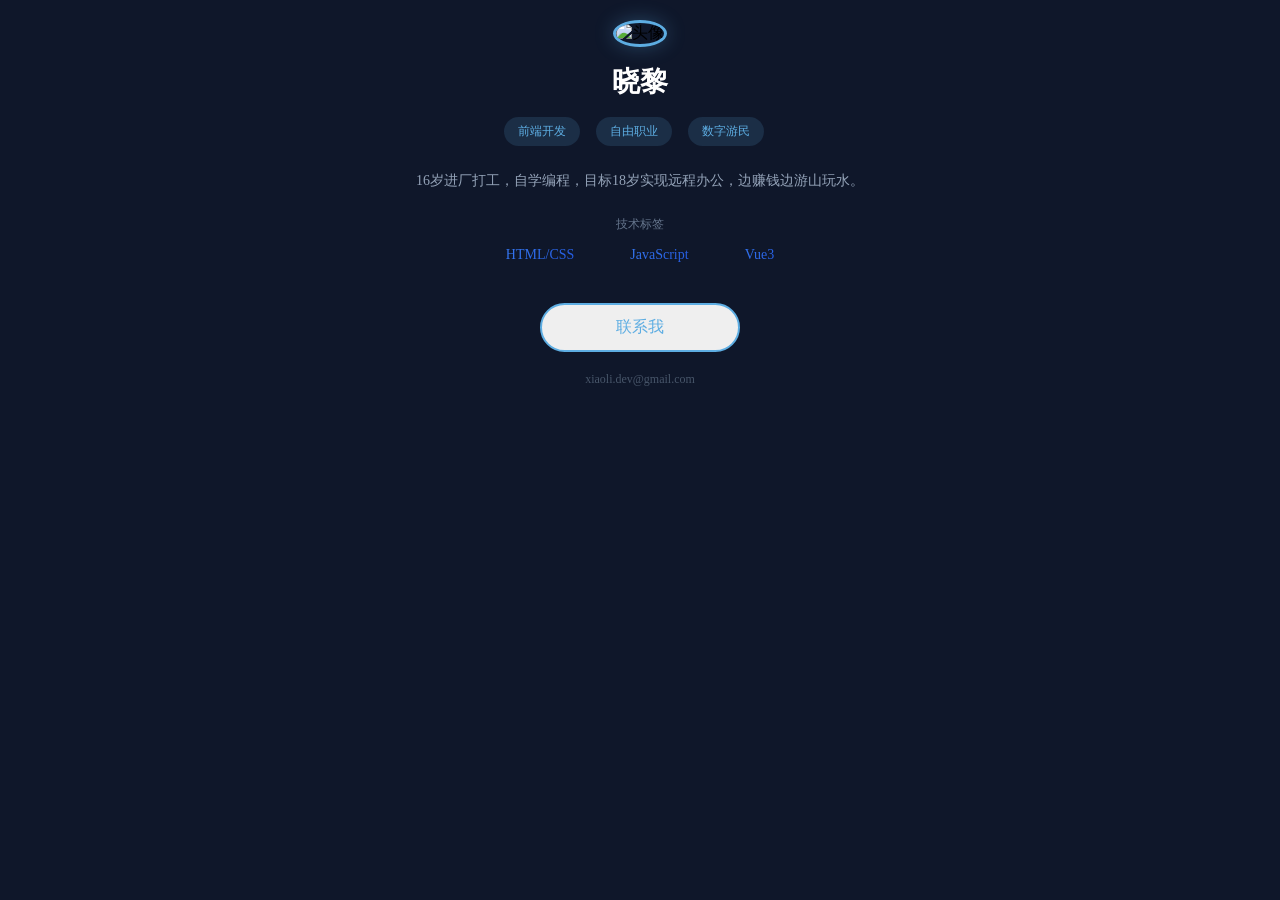
==== index.html @ c0bd6087 "Add files via upload" ====
<!DOCTYPE html>
<html lang="en">

<head>
  <meta charset="UTF-8">
  <meta name="viewport" content="width=device-width, initial-scale=1.0">
  <title>个人名片页</title>
  <style>
    /* 初始化 导入样式初始化.css */
    @import url(./样式初始化.css);

    body {
      width: 100%;
      background-color: #0f172a;
      padding: 20px;
    }

    .Avatar {
      width: 100px;
      height: 100px;
      border-radius: 50%;
      margin-bottom: 20px;
      border: 3px solid #5DADE2;
      box-shadow: 0 0 20px rgba(93, 173, 226, 0.3);
      margin: 0 auto;
    }

    .header {
      text-align: center;
    }

    .main .name {
      /* 主体居中 */
      text-align: center;
      font-size: 28px;
      font-weight: 600;
      color: #fff;
      margin-top: 16px;
    }

    .main .desc {
      margin-top: 16px;
      /* 文字居中 */
      text-align: center;
    }

    .main .desc span {
      font-size: 12px;
      font-weight: 400;
      color: #5DADE2;
      background-color: rgba(93, 173, 226, 0.15);
      padding: 6px 14px;
      border-radius: 20px;
      display: inline-block;
      box-shadow: 1px solid rgba(93, 173, 226, 0.3);
      margin-right: 12px;
    }

    .main .desc2 {
      /* 主体居中 */
      text-align: center;
      /* 文字居中 */
      line-height: 24px;
      /* 行高 */
      line-height: 1.6;
      font-size: 14px;
      color: #94a3b8;
      margin-top: 24px;
    }

    .desc3 {
      margin-top: 24px;
      /* 文字居中 */
      text-align: center;
    }

    .desc3 .title {
      font-size: 12px;
      font-weight: 400;
      color: #64748b;
      /* 文字居中 */
      text-align: center;
      margin-bottom: 12px;
    }

    .desc3 span {
      font-size: 14px;
      font-weight: 500;
      color: #ccc;
      margin-right: 12px;
      padding: 10px 20px;
      border-radius: 8px;
      background: linear-gradient(135deg, #3b82f6, #1d4ed8);
      -webkit-background-clip: text;
      background-clip: text;
      color: transparent;
    }

    .desc3 span:last-child {
      margin-right: 0;
    }

    .footer {
      /* 底部居中 */
      margin-top: 40px;
      /* 文字居中 */
      text-align: center;
      background-color: rgba(0, 0, 0, 0);
    }

    .footer .contact-btn {
      width: 200px;
      font-size: 16px;
      padding: 12px 0;
      color: #5DADE2;
      border-radius: 25px;
      border: 2px solid #5DADE2;
      transition: all 0.3s;
    }

    .footer .contact-btn:hover {
      background-color: #5DADE2;
      color: #fff;
    }

    .footer .contact-btn2 {
      margin-top: 20px;
      color: #475569;
      font-size: 12px;
    }
  </style>
</head>

<body>
  <!-- 头部 -->
  <header class="header">
    <img src="./img/晓黎头像.jpg" alt="头像" class="Avatar">
  </header>
  <!-- 主体 -->
  <main class="main">
    <h1 class="name">晓黎</h1>
    <p class="desc">
      <span>
        前端开发
      </span>
      <span>
        自由职业
      </span>
      <span>
        数字游民
      </span>
    </p>

    <p class="desc2">16岁进厂打工，自学编程，目标18岁实现远程办公，边赚钱边游山玩水。</p>
  </main>

  <!-- 技术标签标题 -->
  <div class="desc3">
    <h2 class="title">技术标签</h2>
    <span>HTML/CSS</span>
    <span>JavaScript</span>
    <span>Vue3</span>
  </div>

  <!-- 底部 -->
  <footer class="footer">
    <button class="contact-btn">联系我</button>
    <p class="contact-btn2">xiaoli.dev@gmail.com</p>
  </footer>



</body>

</html>
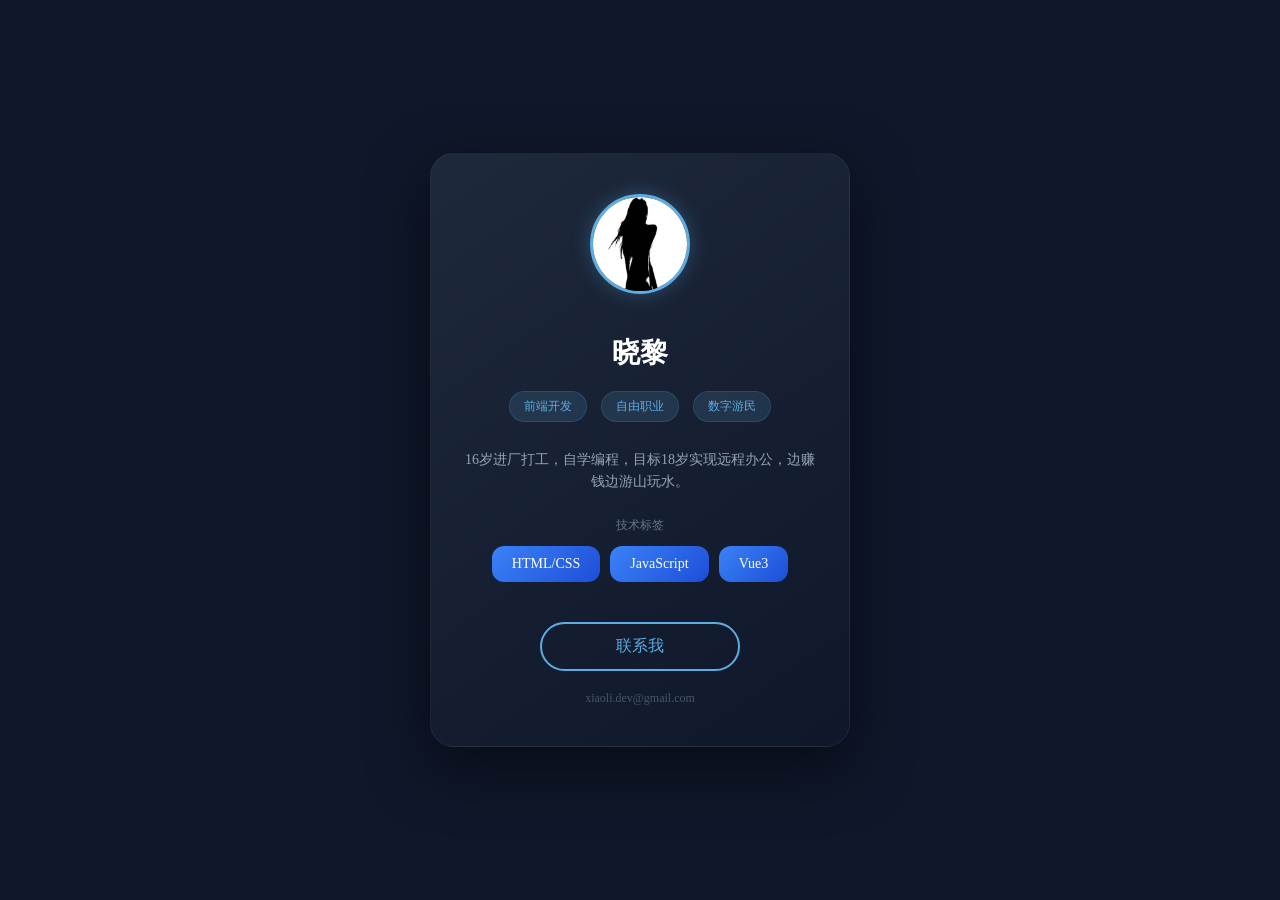
==== commit 44fba5db: "Add files via upload" ====
--- a/index.html
+++ b/index.html
@@ -1,175 +1,183 @@
-<!DOCTYPE html>
-<html lang="en">
-
-<head>
-  <meta charset="UTF-8">
-  <meta name="viewport" content="width=device-width, initial-scale=1.0">
-  <title>个人名片页</title>
-  <style>
-    /* 初始化 导入样式初始化.css */
-    @import url(./样式初始化.css);
-
-    body {
-      width: 100%;
-      background-color: #0f172a;
-      padding: 20px;
-    }
-
-    .Avatar {
-      width: 100px;
-      height: 100px;
-      border-radius: 50%;
-      margin-bottom: 20px;
-      border: 3px solid #5DADE2;
-      box-shadow: 0 0 20px rgba(93, 173, 226, 0.3);
-      margin: 0 auto;
-    }
-
-    .header {
-      text-align: center;
-    }
-
-    .main .name {
-      /* 主体居中 */
-      text-align: center;
-      font-size: 28px;
-      font-weight: 600;
-      color: #fff;
-      margin-top: 16px;
-    }
-
-    .main .desc {
-      margin-top: 16px;
-      /* 文字居中 */
-      text-align: center;
-    }
-
-    .main .desc span {
-      font-size: 12px;
-      font-weight: 400;
-      color: #5DADE2;
-      background-color: rgba(93, 173, 226, 0.15);
-      padding: 6px 14px;
-      border-radius: 20px;
-      display: inline-block;
-      box-shadow: 1px solid rgba(93, 173, 226, 0.3);
-      margin-right: 12px;
-    }
-
-    .main .desc2 {
-      /* 主体居中 */
-      text-align: center;
-      /* 文字居中 */
-      line-height: 24px;
-      /* 行高 */
-      line-height: 1.6;
-      font-size: 14px;
-      color: #94a3b8;
-      margin-top: 24px;
-    }
-
-    .desc3 {
-      margin-top: 24px;
-      /* 文字居中 */
-      text-align: center;
-    }
-
-    .desc3 .title {
-      font-size: 12px;
-      font-weight: 400;
-      color: #64748b;
-      /* 文字居中 */
-      text-align: center;
-      margin-bottom: 12px;
-    }
-
-    .desc3 span {
-      font-size: 14px;
-      font-weight: 500;
-      color: #ccc;
-      margin-right: 12px;
-      padding: 10px 20px;
-      border-radius: 8px;
-      background: linear-gradient(135deg, #3b82f6, #1d4ed8);
-      -webkit-background-clip: text;
-      background-clip: text;
-      color: transparent;
-    }
-
-    .desc3 span:last-child {
-      margin-right: 0;
-    }
-
-    .footer {
-      /* 底部居中 */
-      margin-top: 40px;
-      /* 文字居中 */
-      text-align: center;
-      background-color: rgba(0, 0, 0, 0);
-    }
-
-    .footer .contact-btn {
-      width: 200px;
-      font-size: 16px;
-      padding: 12px 0;
-      color: #5DADE2;
-      border-radius: 25px;
-      border: 2px solid #5DADE2;
-      transition: all 0.3s;
-    }
-
-    .footer .contact-btn:hover {
-      background-color: #5DADE2;
-      color: #fff;
-    }
-
-    .footer .contact-btn2 {
-      margin-top: 20px;
-      color: #475569;
-      font-size: 12px;
-    }
-  </style>
-</head>
-
-<body>
-  <!-- 头部 -->
-  <header class="header">
-    <img src="./img/晓黎头像.jpg" alt="头像" class="Avatar">
-  </header>
-  <!-- 主体 -->
-  <main class="main">
-    <h1 class="name">晓黎</h1>
-    <p class="desc">
-      <span>
-        前端开发
-      </span>
-      <span>
-        自由职业
-      </span>
-      <span>
-        数字游民
-      </span>
-    </p>
-
-    <p class="desc2">16岁进厂打工，自学编程，目标18岁实现远程办公，边赚钱边游山玩水。</p>
-  </main>
-
-  <!-- 技术标签标题 -->
-  <div class="desc3">
-    <h2 class="title">技术标签</h2>
-    <span>HTML/CSS</span>
-    <span>JavaScript</span>
-    <span>Vue3</span>
-  </div>
-
-  <!-- 底部 -->
-  <footer class="footer">
-    <button class="contact-btn">联系我</button>
-    <p class="contact-btn2">xiaoli.dev@gmail.com</p>
-  </footer>
-
-
-
-</body>
-
-</html>+﻿<!DOCTYPE html>
+<html lang="zh-CN">
+<head>
+  <meta charset="UTF-8">
+  <meta name="viewport" content="width=device-width, initial-scale=1.0">
+  <title>个人名片 - 晓黎</title>
+  <style>
+    * {
+  margin: 0;
+  padding: 0;
+  box-sizing: border-box;
+  font-family: '微软雅黑';
+}
+
+ul,
+li {
+  list-style: none;
+}
+
+a {
+  text-decoration: none;
+}
+
+input,
+button {
+  outline: none;
+}
+
+    body {
+      width: 100%;
+      min-height: 100vh;
+      background-color: #0f172a;
+      padding: 20px;
+      display: flex;
+      justify-content: center;
+      align-items: center;
+    }
+
+    .card {
+      max-width: 420px;
+      width: 100%;
+      background: linear-gradient(145deg, #1e293b, #0f172a);
+      border-radius: 24px;
+      padding: 40px 30px;
+      box-shadow: 0 20px 60px rgba(0, 0, 0, 0.5);
+      border: 1px solid rgba(255, 255, 255, 0.05);
+    }
+
+    .header {
+      text-align: center;
+    }
+
+    .Avatar {
+      width: 100px;
+      height: 100px;
+      border-radius: 50%;
+      margin-bottom: 20px;
+      border: 3px solid #5DADE2;
+      box-shadow: 0 0 20px rgba(93, 173, 226, 0.3);
+      object-fit: cover;
+    }
+
+    .main .name {
+      text-align: center;
+      font-size: 28px;
+      font-weight: 600;
+      color: #fff;
+      margin-top: 16px;
+    }
+
+    .main .desc {
+      margin-top: 16px;
+      text-align: center;
+    }
+
+    .main .desc span {
+      font-size: 12px;
+      font-weight: 400;
+      color: #5DADE2;
+      background-color: rgba(93, 173, 226, 0.15);
+      padding: 6px 14px;
+      border-radius: 20px;
+      display: inline-block;
+      box-shadow: 0 0 0 1px rgba(93, 173, 226, 0.3);
+      margin: 4px 6px;
+    }
+
+    .main .desc2 {
+      text-align: center;
+      line-height: 1.6;
+      font-size: 14px;
+      color: #94a3b8;
+      margin-top: 24px;
+    }
+
+    .desc3 {
+      margin-top: 24px;
+      text-align: center;
+    }
+
+    .desc3 .title {
+      font-size: 12px;
+      font-weight: 400;
+      color: #64748b;
+      text-align: center;
+      margin-bottom: 12px;
+    }
+
+    .desc3 .tag-group {
+      display: flex;
+      justify-content: center;
+      flex-wrap: wrap;
+      gap: 10px;
+    }
+
+    .desc3 .tag {
+      font-size: 14px;
+      font-weight: 500;
+      padding: 10px 20px;
+      border-radius: 12px;
+      background: linear-gradient(135deg, #3b82f6, #1d4ed8);
+      color: #fff;
+    }
+
+    .footer {
+      margin-top: 40px;
+      text-align: center;
+    }
+
+    .footer .contact-btn {
+      width: 200px;
+      font-size: 16px;
+      padding: 12px 0;
+      color: #5DADE2;
+      border-radius: 25px;
+      border: 2px solid #5DADE2;
+      transition: all 0.3s;
+      background: transparent;
+      cursor: pointer;
+      font-family: inherit;
+    }
+
+    .footer .contact-btn:hover {
+      background-color: #5DADE2;
+      color: #fff;
+    }
+
+    .footer .contact-btn2 {
+      margin-top: 20px;
+      color: #475569;
+      font-size: 12px;
+    }
+  </style>
+</head>
+<body>
+  <div class="card">
+    <header class="header">
+      <img src="[data-uri]" alt="头像" class="Avatar">
+    </header>
+    <main class="main">
+      <h1 class="name">晓黎</h1>
+      <p class="desc">
+        <span>前端开发</span>
+        <span>自由职业</span>
+        <span>数字游民</span>
+      </p>
+      <p class="desc2">16岁进厂打工，自学编程，目标18岁实现远程办公，边赚钱边游山玩水。</p>
+    </main>
+    <div class="desc3">
+      <h2 class="title">技术标签</h2>
+      <div class="tag-group">
+        <span class="tag">HTML/CSS</span>
+        <span class="tag">JavaScript</span>
+        <span class="tag">Vue3</span>
+      </div>
+    </div>
+    <footer class="footer">
+      <button class="contact-btn">联系我</button>
+      <p class="contact-btn2">xiaoli.dev@gmail.com</p>
+    </footer>
+  </div>
+</body>
+</html>
